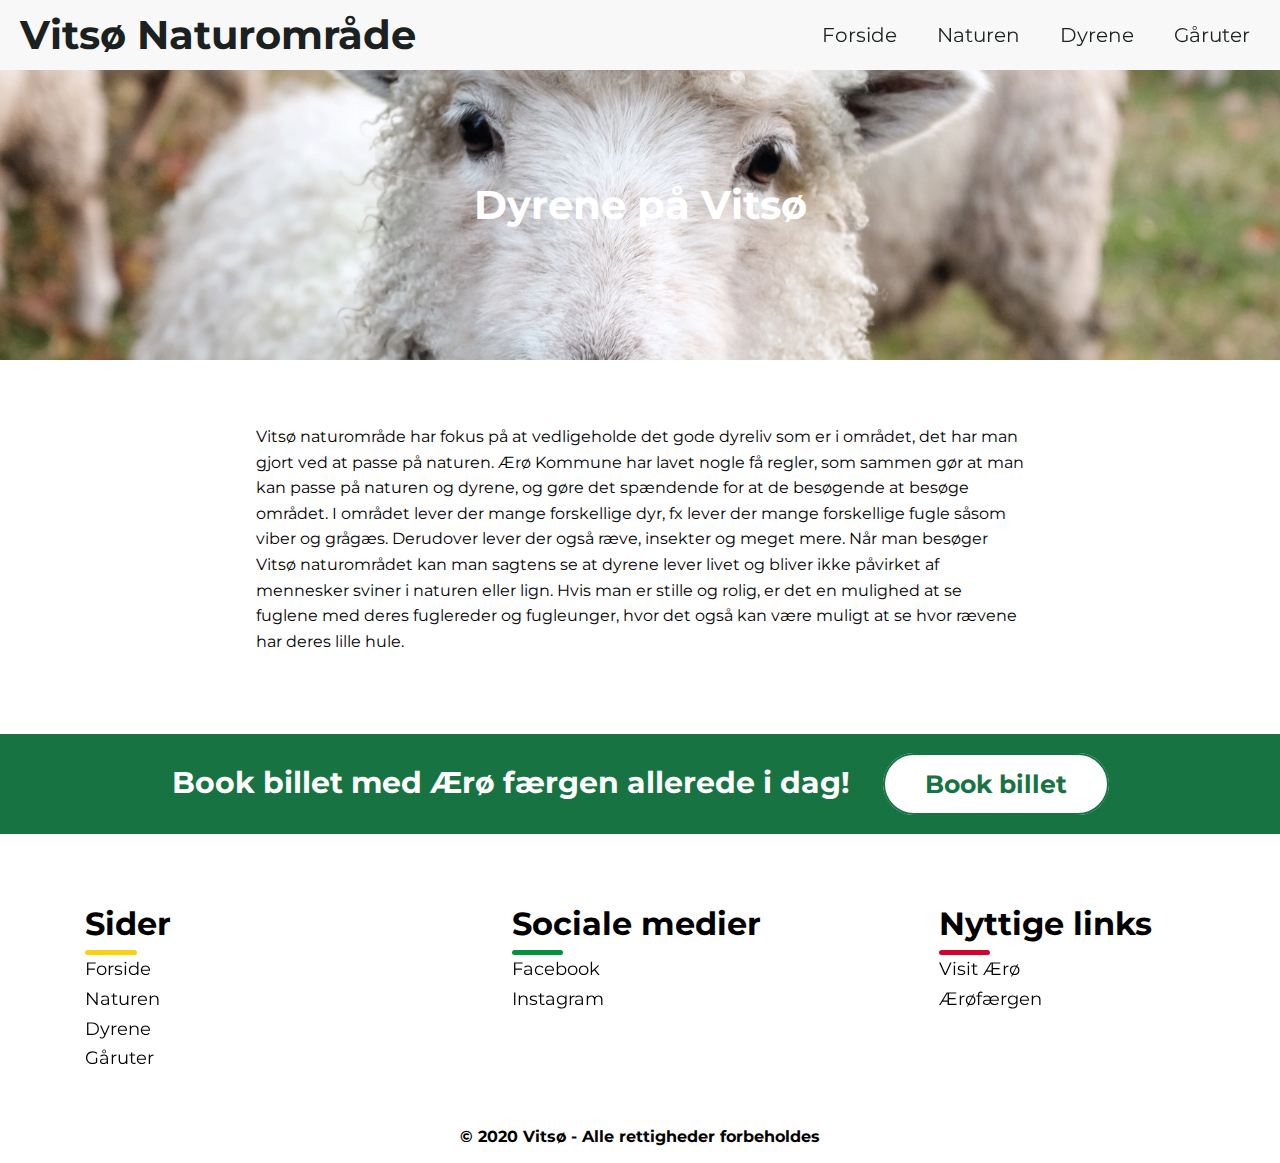
==== dyrene.html @ 3b34d02d "Endelig version af hjemmeside før aflevering" ====
<!DOCTYPE html>
<html lang="da" dir="ltr">

<head>
    <meta charset="UTF-8">
    <meta name="viewport" content="width=device-width, initial-scale=1.0">
    <meta http-equiv="X-UA-Compatible" content="ie=edge">
    <title>Vitsø Naturområde</title>
    <link rel="stylesheet" href="style.css">
    <link rel="stylesheet" href="https://cdnjs.cloudflare.com/ajax/libs/font-awesome/5.11.2/css/all.min.css">
    <meta name="description"
        content="Søen Vitsø er et fredet naturområde på det sydlige Ærø. Denne klimavenlige sø er bestemt et besøg værd, så hvis man er glad for vand, natur, fugle og frisk luft er Vitsø et must. ">
    <link href="https://fonts.googleapis.com/css?family=Montserrat&display=swap" rel="stylesheet">

</head>

<body>
    <nav id="navbar" class="articleNavbar">
        <label class="navbar-toggle" id="js-navbar-toggle" for="chkToggle">
            <i class="fa fa-bars fa-fw"></i>
        </label>
        <a href="index.html#ommig">
            <h1 id="logo">Vitsø Naturområde</h1>
        </a>
        <input type="checkbox" id="chkToggle"></input>
        <ul class="main-nav" id="js-menu">
            <li>
                <a href="index.html#start" class="nav-links hvr-underline-from-center">Forside</a>
            </li>
            <li>
                <a href="naturen.html" class="nav-links hvr-underline-from-center">Naturen</a>
            </li>
            <li>
                <a href="dyrene.html" class="nav-links hvr-underline-from-center">Dyrene</a>
            </li>
            <li>
                <a href="ruter.html" class="nav-links hvr-underline-from-center">Gåruter</a>
            </li>
        </ul>
    </nav>

    <section>
        <div class="articleHero2" id="start">
            <div class="articleHeroText">
                <h2>Dyrene på Vitsø</h2>
            </div>
        </div>
        <div class="articleText">
            <p>Vitsø naturområde har fokus på at vedligeholde det gode dyreliv som er i området, det har man gjort ved
                at
                passe på naturen. Ærø Kommune har lavet nogle få regler, som sammen gør at man kan passe på naturen og
                dyrene, og gøre det spændende for at de besøgende at besøge området.

                I området lever der mange forskellige dyr, fx lever der mange forskellige fugle såsom viber og grågæs.
                Derudover lever der også ræve, insekter og meget mere.

                Når man besøger Vitsø naturområdet kan man sagtens se at dyrene lever livet og bliver ikke påvirket af
                mennesker sviner i naturen eller lign. Hvis man er stille og rolig, er det en mulighed at se fuglene med
                deres fuglereder og fugleunger, hvor det også kan være muligt at se hvor rævene har deres lille hule.
            </p>
        </div>
    </section>

    <footer>
        <div class="callToAction">
            <span>
                Book billet med Ærø færgen allerede i dag!
                <a href="https://www.aeroe-ferry.dk/da/" class="book" rel="nofollow" target="_blank">Book billet</a>
            </span>
        </div>
        <div class="footerGrid">
            <div class="footerGridText">
                <h3>Sider</h3>
                <hr class="hr1">
                <ul>
                    <li> <a href="index.html" class="hvr-underline-from-center"> Forside </a></li>
                    <li> <a href="naturen.html" class="hvr-underline-from-center"> Naturen </a></li>
                    <li> <a href="dyrene.html" class="hvr-underline-from-center"> Dyrene </a></li>
                    <li> <a href="ruter.html" class="hvr-underline-from-center"> Gåruter </a></li>
                </ul>
            </div>
            <div class="footerGridText">
                <h3>Sociale medier</h3>
                <hr class="hr2">
                <ul>
                    <li> <a href="#" class="hvr-underline-from-center">Facebook </a></li>
                    <li> <a href="#" class="hvr-underline-from-center"> Instagram </a></li>
                </ul>
            </div>
            <div class="footerGridText">
                <h3>Nyttige links</h3>
                <hr class="hr3">
                <ul>
                    <li> <a href="https://www.visitaeroe.dk/" class="hvr-underline-from-center" rel="nofollow"
                            target="_blank">
                            Visit Ærø </a>
                    </li>
                    <li> <a href="https://www.aeroe-ferry.dk/da/" class="hvr-underline-from-center" rel="nofollow"
                            target="_blank"> Ærøfærgen </a>
                    </li>
                </ul>
            </div>
        </div>
        <div class="footerCopyright">
            <p>© 2020 Vitsø - Alle rettigheder forbeholdes</p>
        </div>
    </footer>


</body>

</html>
---- style.css ----
@charset "UTF-8";

* {
  box-sizing: border-box;
  line-height: 1.6;
  margin: 0;
  padding: 0;
}

html {
  scroll-behavior: smooth;
}

body,
html {
  font-family: 'Montserrat', sans-serif;
  height: 100%;
  padding-top: 0;
  width: 100%;
}

h2 {
  text-align: center;
  font-size: 250%;
}

h3 {
  font-size: 200%;
}

h4 {
  font-size: 150%;
}

.articleNavbar {
  background-color: #f8f8f8;
}

nav {
  position: relative;
  z-index: 100;
}

#navbar {
  position: fixed;
  top: 0;
  width: 100%;
  font-size: 18px;
  transition: 0.4s;
}

.main-nav {
  list-style-type: none;
  display: none;
}

.nav-links,
#logo {
  text-decoration: none;
  color: #1b2021;
}

.main-nav li {
  text-align: center;
  margin: 15px auto;
}

#logo {
  text-decoration: none;
  display: inline-block;
  font-size: 40px;
  margin-top: 10px;
  margin-left: 20px;
}

.nav-links {
  font-size: 20px;
}

.navbar-toggle {
  vertical-align: middle;
  position: absolute;
  top: 15px;
  right: 20px;
  cursor: pointer;
  color: #1b2021;
  font-size: 24px;
}

#chkToggle {
  display: none;
}

#chkToggle:checked+ul.main-nav {
  display: block;
}

li a:hover {
  text-decoration: none;
  color: #1b2021;
}

a {
  text-decoration: none;
  color: black;
}

.hvr-underline-from-center {
  display: inline-block;
  vertical-align: middle;
  -webkit-transform: perspective(1px) translateZ(0);
  transform: perspective(1px) translateZ(0);
  box-shadow: 0 0 1px rgba(0, 0, 0, 0);
  position: relative;
  overflow: hidden;
}

.hvr-underline-from-center:before {
  content: "";
  position: absolute;
  z-index: -1;
  left: 51%;
  right: 51%;
  bottom: 0;
  background: #1b2021;
  height: 4px;
  -webkit-transition-property: left, right;
  transition-property: left, right;
  -webkit-transition-duration: 0.3s;
  transition-duration: 0.3s;
  -webkit-transition-timing-function: ease-out;
  transition-timing-function: ease-out;
}

.hvr-underline-from-center:hover:before,
.hvr-underline-from-center:focus:before,
.hvr-underline-from-center:active:before {
  left: 0;
  right: 0;
}

.startHero {
  background-image: url("assets/vand.jpg");
  height: 100vh;
  background-position: center;
  background-repeat: no-repeat;
  background-size: cover;
  position: relative;
}

.startHeroText {
  text-align: center;
  text-align-last: center;
  position: absolute;
  top: 40%;
  left: 50%;
  transform: translate(-50%, -50%);
}

.startHeroText h2 {
  margin-top: 15%;
}

.articleHero1 {
  background-image: url("assets/skov2.jpg");
  height: 40vh;
  background-position: center;
  background-repeat: no-repeat;
  background-size: cover;
  position: relative;
}

.articleHero2 {
  background-image: url("assets/dyr.jpg");
  height: 40vh;
  background-position: center;
  background-repeat: no-repeat;
  background-size: cover;
  position: relative;
}

.articleHero3 {
  background-image: url("assets/skov.jpg");
  height: 40vh;
  background-position: center;
  background-repeat: no-repeat;
  background-size: cover;
  position: relative;
}

.articleHeroText {
  text-align: center;
  text-align-last: center;
  position: absolute;
  top: 50%;
  left: 50%;
  transform: translate(-50%, -50%);
  color: white;
}

.articleHeroText h2 {
  margin-top: 15%;
}

.articleText {
  margin-top: 5%;
  margin-left: 20%;
  margin-right: 20%;
}

.top-panel::before {
  content: '╲╱';
  color: #fff;
  position: absolute;
  opacity: 0.8;
  text-shadow: 0 0 .5rem rgba(0, 0, 0, 0.5);
  width: 6rem;
  font-size: 2rem;
  height: 4rem;
  line-height: 4rem;
  text-align: center;
  bottom: 2rem;
  margin-left: -3rem;
  left: 50%;
  animation: bounce 1s ease infinite;
  cursor: pointer;
}

@keyframes bounce {
  50% {
    transform: translateY(-50%);
  }

  100% {
    transform: translateY(0);
  }
}

.frontpageGrid {
  background-color: white;
  display: grid;
  text-align: center;
  grid-template-columns: repeat(2, 1fr);
  margin-bottom: -8px;
}

.frontpageGridText {
  width: 60%;
  text-align: left;
  margin: auto;
  text-align-last: center;
}

.frontpageGridImg {
  width: 100%;
}

.break {
  background: #177342;
  border: none;
  height: 7px;
  margin: 0 auto;
  margin-top: 30px;
  margin-bottom: 50px;
  position: relative;
  text-align: center;
  top: 20px;
  width: 10%;
  border-radius: 50px;
}

hr {
  border: 0;
}

#ruter {
  padding-top: 2.5%;
  padding-bottom: -0.5%;
}

#ruter h2 {
  padding-top: 2.5%;
  padding-bottom: 2.5%;
}

.blog {
  text-align-last: center;
  margin-top: 5rem;
  margin-bottom: 3rem;
}

.blogGrid {
  display: grid;
  grid-template-columns: repeat(3, 1fr);
  grid-gap: 2.5rem;
  margin: 2.5rem;
}

.blogImg {
  width: 100%;
}

.blogReadMore {
  font-size: 1.5rem;
  font-weight: bold;
  text-align: center;
}

.callToAction {
  font-size: 30px;
  font-weight: bold;
  text-align: center;
  background-color: #177342;
  color: #FFFFFF;
  padding-top: 25px;
  padding-bottom: 20px;
  width: 100%;
  height: 100px;
}

.book {
  color: #177342;
  background-color: #FFFFFF;
  font-size: 25px;
  padding: 14px 40px;
  border-radius: 50px;
  font-weight: bold;
  text-decoration: none;
  margin: auto;
  margin-left: 25px;
  border: 2.5px solid;
}

.book:hover {
  color: #FFFFFF;
  background-color: #177342;
  border: 2.5px solid;
  transition-duration: 0.2s;
}

footer {
  margin-top: 5rem;
  list-style-type: none;
}

footer ul {
  list-style-type: none;
  margin: 0;
  padding: 0;
}

.footerGrid {
  margin-top: 5%;
  display: grid;
  grid-template-columns: repeat(3, 1fr);
}

.footerGridText {
  padding-left: 20%;
}

.footerGridText ul {
  font-size: 18px;
}

.footerGrid hr {
  border: none;
  height: 5px;
  text-align: left;
  top: 20px;
  width: 15%;
  border-radius: 50px;
}

.hr1 {
  background: #FCD20F;
}

.hr2 {
  background: #00933D;
}

.hr3 {
  background: #D10430;
}

.footerCopyright {
  margin-top: 4%;
  text-align: center;
  font-weight: bold;
  padding-bottom: 1%;
}

@media screen and (min-width: 1000px) {
  #navbar {
    display: flex;
    justify-content: space-between;
    padding-bottom: 0;
    height: 70px;
    align-items: center;
  }

  #chkToggle:checked+ul.main-nav {
    display: flex;
  }

  .main-nav {
    display: flex;
    margin-right: 30px;
    flex-direction: row;
    justify-content: flex-end;
  }

  .main-nav li {
    margin: 0;
  }

  .nav-links {
    margin-left: 40px;
  }

  #logo {
    margin-top: 0;
  }

  .navbar-toggle {
    display: none;
  }

  .nav-links:hover {
    color: #1b2021;
    text-decoration: none;
  }
}

@media (max-width: 900px) {
  .desktopGridImage {
    display: none;
  }

  .blogGrid {
    grid-template-columns: repeat(1, 1fr);
  }

  .callToAction {
    display: none;
  }

  .footerGrid {
    grid-template-columns: repeat(1, 1fr);
  }

  .frontpageGrid {
    grid-template-columns: repeat(1, 1fr);
    grid-gap: 1rem;
  }
}

@media (min-width: 900px) {
  .mobileGridImage {
    display: none;
  }
}
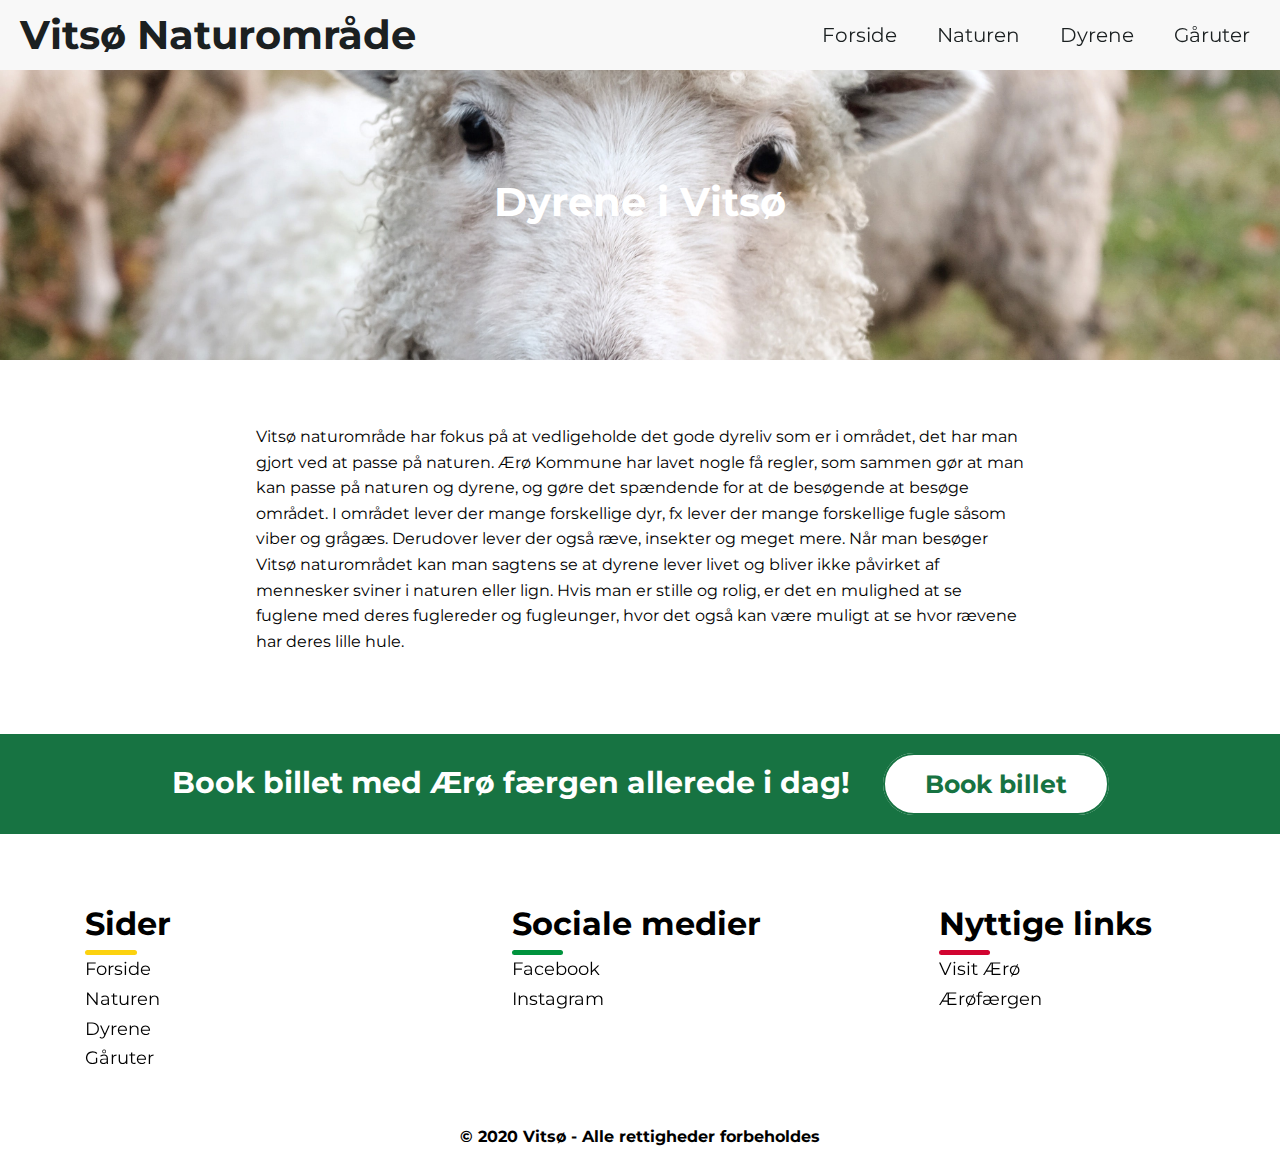
==== commit 4d830b3b: "titel ændring" ====
--- a/dyrene.html
+++ b/dyrene.html
@@ -5,7 +5,7 @@
     <meta charset="UTF-8">
     <meta name="viewport" content="width=device-width, initial-scale=1.0">
     <meta http-equiv="X-UA-Compatible" content="ie=edge">
-    <title>Vitsø Naturområde</title>
+    <title>Dyrene i Vitsø Naturområde</title>
     <link rel="stylesheet" href="style.css">
     <link rel="stylesheet" href="https://cdnjs.cloudflare.com/ajax/libs/font-awesome/5.11.2/css/all.min.css">
     <meta name="description"
@@ -42,7 +42,7 @@
     <section>
         <div class="articleHero2" id="start">
             <div class="articleHeroText">
-                <h2>Dyrene på Vitsø</h2>
+                <h2>Dyrene i Vitsø</h2>
             </div>
         </div>
         <div class="articleText">
